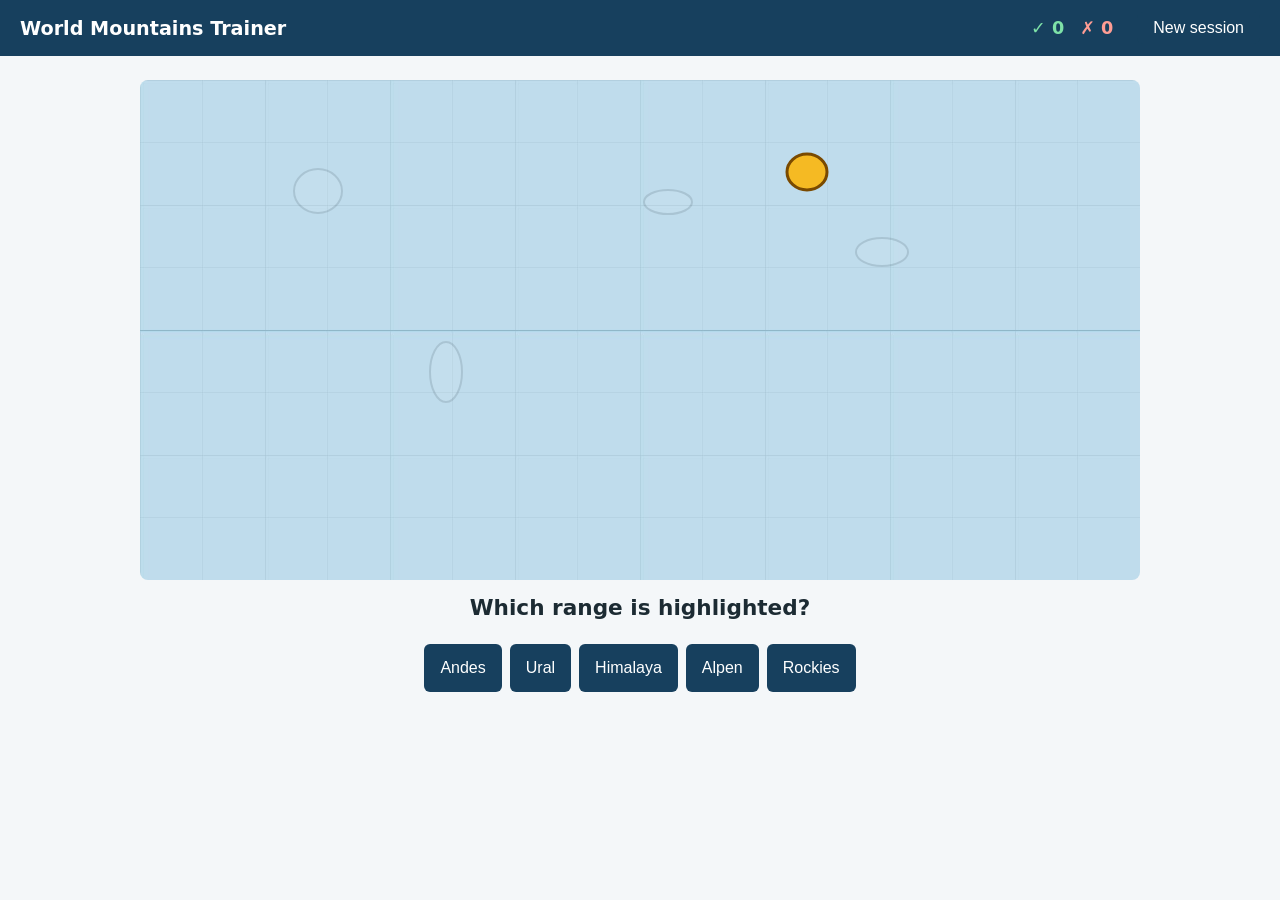
==== world-mountains/index.html @ 4225abdd "feat: world mountains location trainer Generated-by: Qwen 3.8 27B FP8 (airouter.ch)" ====
<!DOCTYPE html>
<html lang="en">
<head>
  <meta charset="UTF-8">
  <meta name="viewport" content="width=device-width, initial-scale=1.0">
  <title>World Mountains Trainer</title>
  <link rel="stylesheet" href="styles.css">
</head>
<body>
  <header>
    <h1>World Mountains Trainer</h1>
    <div id="stats" aria-live="polite">
      <span id="stat-pass">&#10003; 0</span>
      <span id="stat-fail">&#10007; 0</span>
    </div>
    <button id="btn-new-session" type="button">New session</button>
  </header>

  <main>
    <div id="map-container">
      <img id="map-image" src="assets/world-map.jpg" alt="World map">
      <div id="markers"></div>
    </div>
    <p id="question" class="question"></p>
    <div id="choices" class="choices"></div>
    <button id="btn-next" type="button" hidden>Next</button>
  </main>

  <div id="overlay" hidden>
    <div id="overlay-box">
      <h2>Session complete!</h2>
      <p id="overlay-stats"></p>
      <button id="btn-restart" type="button">New session</button>
    </div>
  </div>

  <script src="app.js"></script>
</body>
</html>
---- world-mountains/styles.css ----
* {
  box-sizing: border-box;
}

body {
  margin: 0;
  font-family: system-ui, -apple-system, "Segoe UI", sans-serif;
  background: #f4f7f9;
  color: #1c2b33;
  display: flex;
  flex-direction: column;
  min-height: 100vh;
}

header {
  display: flex;
  align-items: center;
  gap: 1.5rem;
  padding: 0.75rem 1.25rem;
  background: #17405e;
  color: #fff;
}

header h1 {
  font-size: 1.2rem;
  margin: 0;
  flex: 1;
}

#stats {
  display: flex;
  gap: 1rem;
  font-size: 1.1rem;
  font-weight: 600;
}

#stat-pass {
  color: #7ee2a8;
}

#stat-fail {
  color: #ff9d94;
}

header button {
  cursor: pointer;
}

#map-container {
  position: relative;
  aspect-ratio: 2 / 1;
  max-width: 1000px;
  width: calc(100% - 2rem);
  margin: 1rem auto 0;
}

#map-image {
  width: 100%;
  height: 100%;
  display: block;
  border-radius: 8px;
}

#markers {
  position: absolute;
  inset: 0;
}

.markers-svg {
  width: 100%;
  height: 100%;
}

#markers ellipse {
  fill: rgba(255, 255, 255, 0.45);
  stroke: #33424c;
  stroke-width: 2;
  pointer-events: none;
  transition: fill 0.15s, opacity 0.15s;
}

#markers ellipse.candidate {
  pointer-events: all;
  cursor: pointer;
  fill: rgba(255, 235, 130, 0.65);
}

#markers ellipse.candidate:hover {
  fill: rgba(110, 195, 255, 0.8);
}

#markers ellipse.dim {
  opacity: 0.15;
}

#markers ellipse.highlight {
  fill: rgba(255, 180, 0, 0.85);
  stroke: #7a4a00;
  stroke-width: 3;
}

#markers ellipse.wrong {
  fill: rgba(230, 60, 60, 0.85);
  stroke: #7a0000;
  stroke-width: 3;
}

#markers ellipse.reveal {
  fill: rgba(60, 200, 90, 0.85);
  stroke: #0a5c2a;
  stroke-width: 3;
}

.ring {
  fill: none;
  stroke: #2ea44f;
  stroke-width: 3;
  transform-box: fill-box;
  transform-origin: center;
  animation: ring 0.7s ease-out forwards;
}

@keyframes ring {
  from {
    transform: scale(0.6);
    opacity: 0.95;
  }
  to {
    transform: scale(2.2);
    opacity: 0;
  }
}

.pop {
  font-size: 30px;
  font-weight: bold;
  fill: #2ea44f;
  text-anchor: middle;
  transform-box: fill-box;
  transform-origin: center;
  animation: pop 0.7s ease-out forwards;
}

@keyframes pop {
  0% {
    transform: scale(0.3);
    opacity: 0;
  }
  30% {
    transform: scale(1.2);
    opacity: 1;
  }
  100% {
    transform: scale(1);
    opacity: 0;
  }
}

main {
  flex: 1;
  display: flex;
  flex-direction: column;
  align-items: center;
  gap: 0.9rem;
  padding: 0.5rem 1rem 2rem;
}

.question {
  font-size: 1.35rem;
  font-weight: 600;
  margin: 0;
  min-height: 1.6em;
  text-align: center;
}

.choices {
  display: flex;
  flex-wrap: wrap;
  justify-content: center;
  gap: 0.5rem;
  min-height: 3rem;
}

button {
  font-size: 1rem;
  padding: 0.45rem 1rem;
  border: none;
  border-radius: 6px;
  background: #17405e;
  color: #fff;
  transition: background 0.15s;
}

button:hover:not(:disabled) {
  background: #235c85;
}

button:disabled {
  opacity: 0.5;
  cursor: default;
}

#overlay[hidden] {
  display: none;
}

#overlay {
  position: fixed;
  inset: 0;
  background: rgba(10, 25, 35, 0.55);
  display: flex;
  align-items: center;
  justify-content: center;
}

#overlay-box {
  background: #fff;
  padding: 2rem 3rem;
  border-radius: 12px;
  text-align: center;
  display: flex;
  flex-direction: column;
  gap: 1rem;
}

#overlay-box h2 {
  margin: 0;
}

#overlay-stats {
  font-size: 1.15rem;
  margin: 0;
}
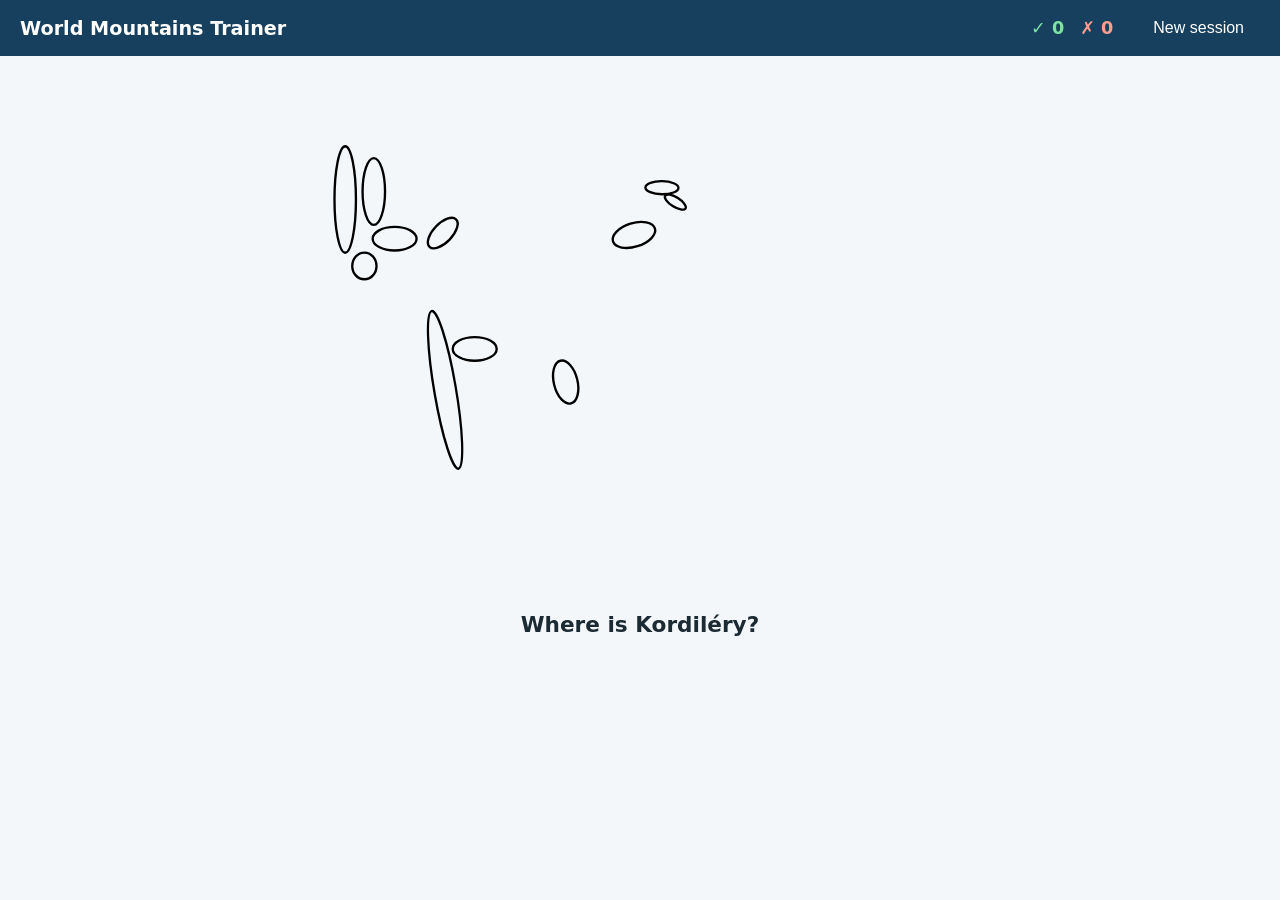
==== commit cb4c1264: "Use real map in markers.svg, Czech range names, stroke-only ellipses - Embed map inside markers.svg," ====
--- a/world-mountains/index.html
+++ b/world-mountains/index.html
@@ -18,7 +18,6 @@
 
   <main>
     <div id="map-container">
-      <img id="map-image" src="assets/world-map.jpg" alt="World map">
       <div id="markers"></div>
     </div>
     <p id="question" class="question"></p>
--- a/world-mountains/styles.css
+++ b/world-mountains/styles.css
@@ -48,19 +48,13 @@
 
 #map-container {
   position: relative;
-  aspect-ratio: 2 / 1;
+  /* match map (1331x688), same AR as markers.svg viewBox 425.92x220.16 */
+  aspect-ratio: 1331 / 688;
   max-width: 1000px;
   width: calc(100% - 2rem);
   margin: 1rem auto 0;
 }
 
-#map-image {
-  width: 100%;
-  height: 100%;
-  display: block;
-  border-radius: 8px;
-}
-
 #markers {
   position: absolute;
   inset: 0;
@@ -72,21 +66,22 @@
 }
 
 #markers ellipse {
-  fill: rgba(255, 255, 255, 0.45);
+  /* no fill, stroke-only markers */
+  fill: none;
   stroke: #33424c;
-  stroke-width: 2;
+  stroke-width: 2.5;
   pointer-events: none;
-  transition: fill 0.15s, opacity 0.15s;
+  transition: stroke 0.15s, opacity 0.15s;
 }
 
 #markers ellipse.candidate {
   pointer-events: all;
   cursor: pointer;
-  fill: rgba(255, 235, 130, 0.65);
+  stroke: #d99a00;
 }
 
 #markers ellipse.candidate:hover {
-  fill: rgba(110, 195, 255, 0.8);
+  stroke: #1c6fb0;
 }
 
 #markers ellipse.dim {
@@ -94,21 +89,18 @@
 }
 
 #markers ellipse.highlight {
-  fill: rgba(255, 180, 0, 0.85);
-  stroke: #7a4a00;
-  stroke-width: 3;
+  stroke: #ff9500;
+  stroke-width: 4;
 }
 
 #markers ellipse.wrong {
-  fill: rgba(230, 60, 60, 0.85);
-  stroke: #7a0000;
-  stroke-width: 3;
+  stroke: #e03c3c;
+  stroke-width: 4;
 }
 
 #markers ellipse.reveal {
-  fill: rgba(60, 200, 90, 0.85);
-  stroke: #0a5c2a;
-  stroke-width: 3;
+  stroke: #2eb85c;
+  stroke-width: 4;
 }
 
 .ring {
